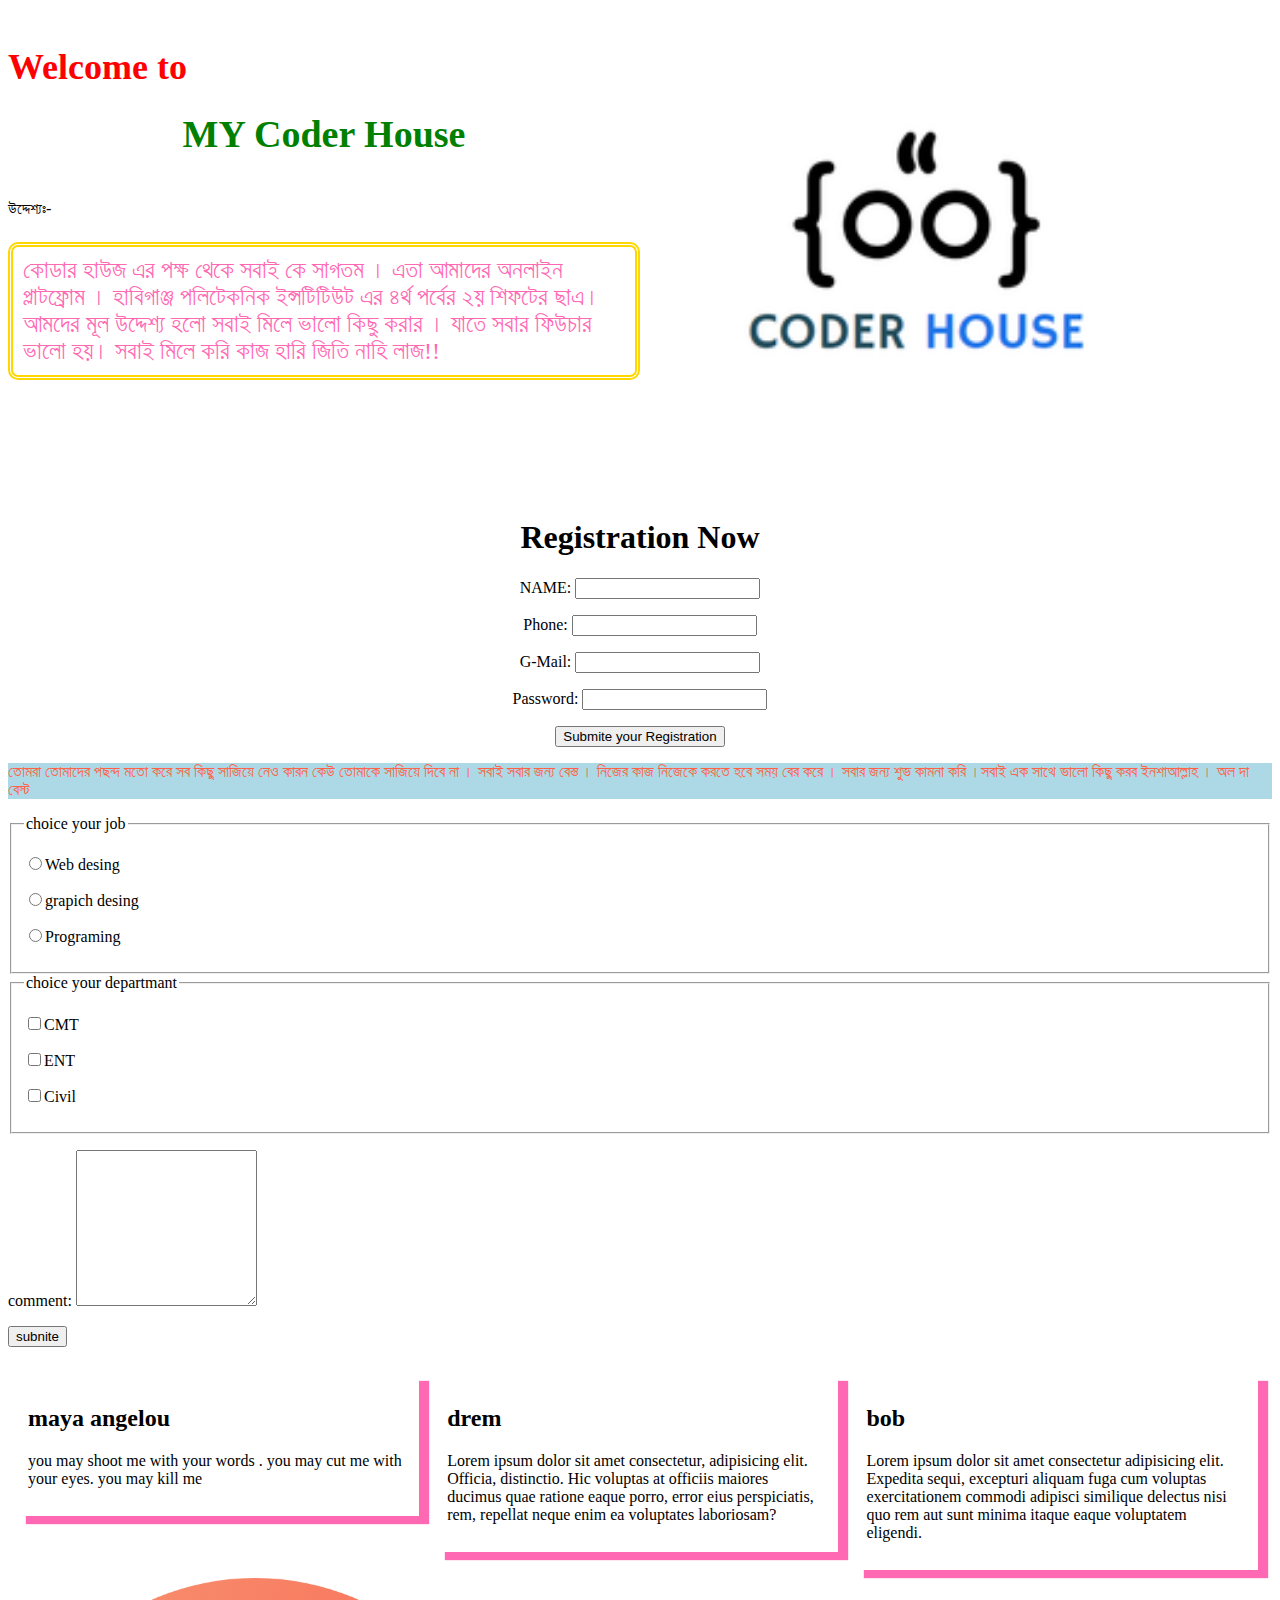
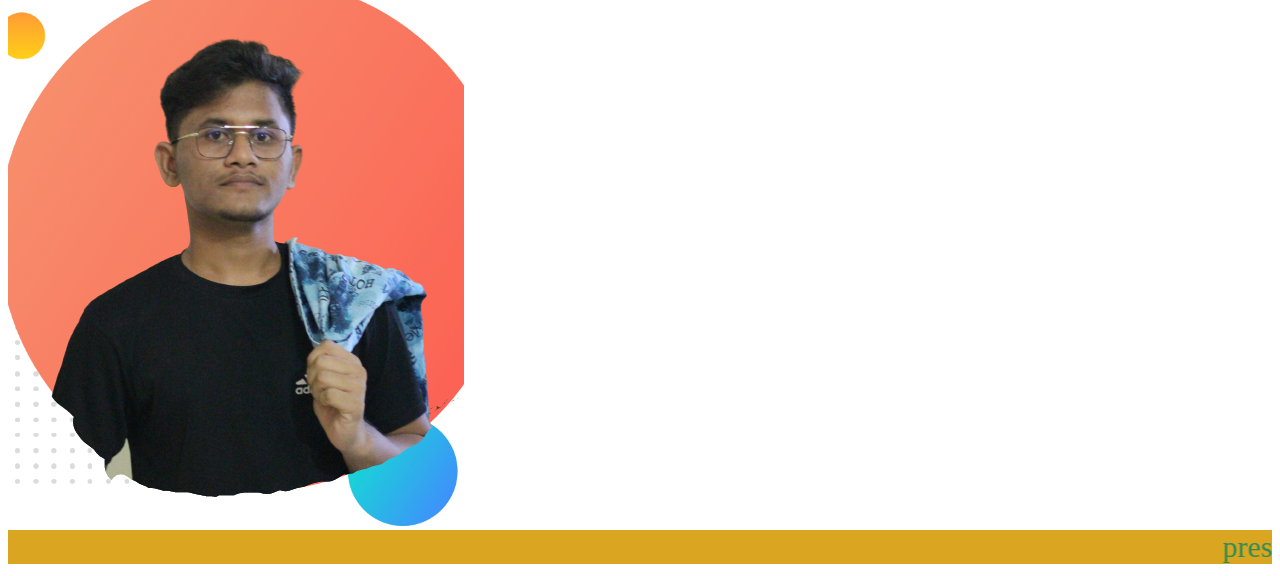
==== index.html @ 47ff38e8 "Initial commit" ====
<!DOCTYPE html>
<html lang="en">
<head>
    <meta charset="UTF-8">
    <meta http-equiv="X-UA-Compatible" content="IE=edge">
    <meta name="viewport" content="width=device-width, initial-scale=1.0">
    <title>new site page </title>
    
    <link rel="shortcut icon" href="logo.png" type="image/x-icon">

    <link rel="stylesheet" href="./style.css">
    <link rel="stylesheet" href="./style2.css">

</head>
<body>
    <section>
        <div class="firsthead">
            <div class="welcome">
                <h1 id="to">Welcome to</h1>
                  <h2 id="my">MY Coder House  </h2>
    
    
    
                <br>
                <p>উদ্দেশ্যঃ-</p>
                
                <p id="detels" >কোডার হাউজ এর পক্ষ থেকে সবাই কে সাগতম । এতা আমাদের অনলাইন প্লাটফ্রোম । হাবিগাঞ্জ পলিটেকনিক ইন্সটিটিউট এর ৪র্থ পর্বের ২য় শিফটের ছাএ। আমদের মূল উদ্দেশ্য হলো সবাই মিলে ভালো কিছু করার । যাতে সবার ফিউচার ভালো হয়।
                সবাই মিলে করি কাজ হারি জিতি নাহি লাজ!!  </p>
    
    
            </div>
        </div>
        <div class="firsthead">
            <img class="pic" src="LOGHO.png" alt="pic">
        </div>
    </section>

    <!-- notun sections regtrision  -->

    <section class="reg">

        <h1 class="now">Registration Now</h1>
        <p>NAME: <input type="text"></p>
        <p>Phone: <input type="number"></p>
        <p>G-Mail: <input type="gmail"></p>
        <p>Password: <input type="password"></p>
        <button type="submit">Submite your Registration</button>

    </section>

    <!-- notun sections -->

    <section>
        <p class="lorem"> তোমরা তোমাদের পছন্দ মতো করে সব কিছু  সাজিয়ে নেও কারন কেউ তোমাকে সাজিয়ে দিবে না । সবাই সবার জন্য বেস্ত । নিজের কাজ নিজেকে করতে হবে সময় বের করে । সবার জন্য শুভ কামনা করি ।সবাই  এক সাথে ভালো কিছু করব ইনশাআল্লাহ । অল দা বেস্ট
             </p>
    </section>
    <fieldset>
        <legend>choice your job</legend>
        <p><label for="web desing "><input type="radio" name="job" id="web desing">Web desing </label></p>
        <p><label for="grapich desing "><input type="radio" name="job" id="grapich desing">grapich desing </label></p>
        <p><label for="programing "><input type="radio" name="job" id="programing ">Programing</label></p>
    </fieldset>
    <fieldset>
        
        <legend>choice your departmant</legend>
        <p><label for="cmt"><input type="checkbox">CMT</label></p>
        <p><label for="ent "><input type="checkbox">ENT</label></p>
        <p><label for="cm"><input type="checkbox">Civil</label></p>
    </fieldset>

    <p><label for="">comment: <textarea name="" id="" cols="20" rows="10"></textarea></label></p>
    <BUtton type="submit">subnite </BUtton> <br><br>
    
    <section class="boxxer">
        <div class="box top ">
            <h2>maya angelou</h2>
            <p>you may shoot me with your words . you may cut me with your eyes. you may kill me  </p>

        </div>

        <div class="box top">
            <h2>drem </h2>
            <p>Lorem ipsum dolor sit amet consectetur, adipisicing elit. Officia, distinctio. Hic voluptas at officiis maiores ducimus quae ratione eaque porro, error eius perspiciatis, rem, repellat neque enim ea voluptates laboriosam?</p>

        </div>

        <div class="box top ">
            <h2>bob</h2>
            <p>Lorem ipsum dolor sit amet consectetur adipisicing elit. Expedita sequi, excepturi aliquam fuga cum voluptas exercitationem commodi adipisci similique delectus nisi quo rem aut sunt minima itaque eaque voluptatem eligendi.</p>
        </div>
        
    </section>

    <br><br><br>

    <section>
        <div>
            <img src="sm.png" alt="">
        </div>
    </section>







   <marquee class="present" behavior="" direction=""> present by coder house admin </marquee>     
</body>
</html>
---- style.css ----
.present{

    background-color: goldenrod;
    color: seagreen;
    font-size: 30px;
}
.box{
    padding: 12px;
    margin: 8px;
    box-shadow: 10px 8px 1px hotpink;
    
    
}
.boxer{
    float: left;
}
.top{
    height: 80%;
    width: 30%;
    float: left;

}
---- style2.css ----
.firsthead{

   height: 50%;
   width: 50%;
   float: left;
   

    
}

#detels{
    border: 5px double gold;
    color: hotpink;
    padding: 10px;
    border-radius: 10px;
    font-size: 24px;
   
}
#to{
    font-size: 36px;
    color: red;
}
#my{
    margin: 10px ;
    font-size: 38px;
    color:green;
    text-align: center;
}
#to:hover{

    color: hotpink;
    background-color: yellowgreen;
    font-size: 40px;
}
.pic{
    height: 100%;
    width: 90%;
  
}
.reg{
    text-align: center;
   
}
.lorem{
    color: tomato;
    background-color: lightblue;
}
.lorem:hover{
    background-color: yellowgreen;
    color: blue;
    font-size: 34px;
}
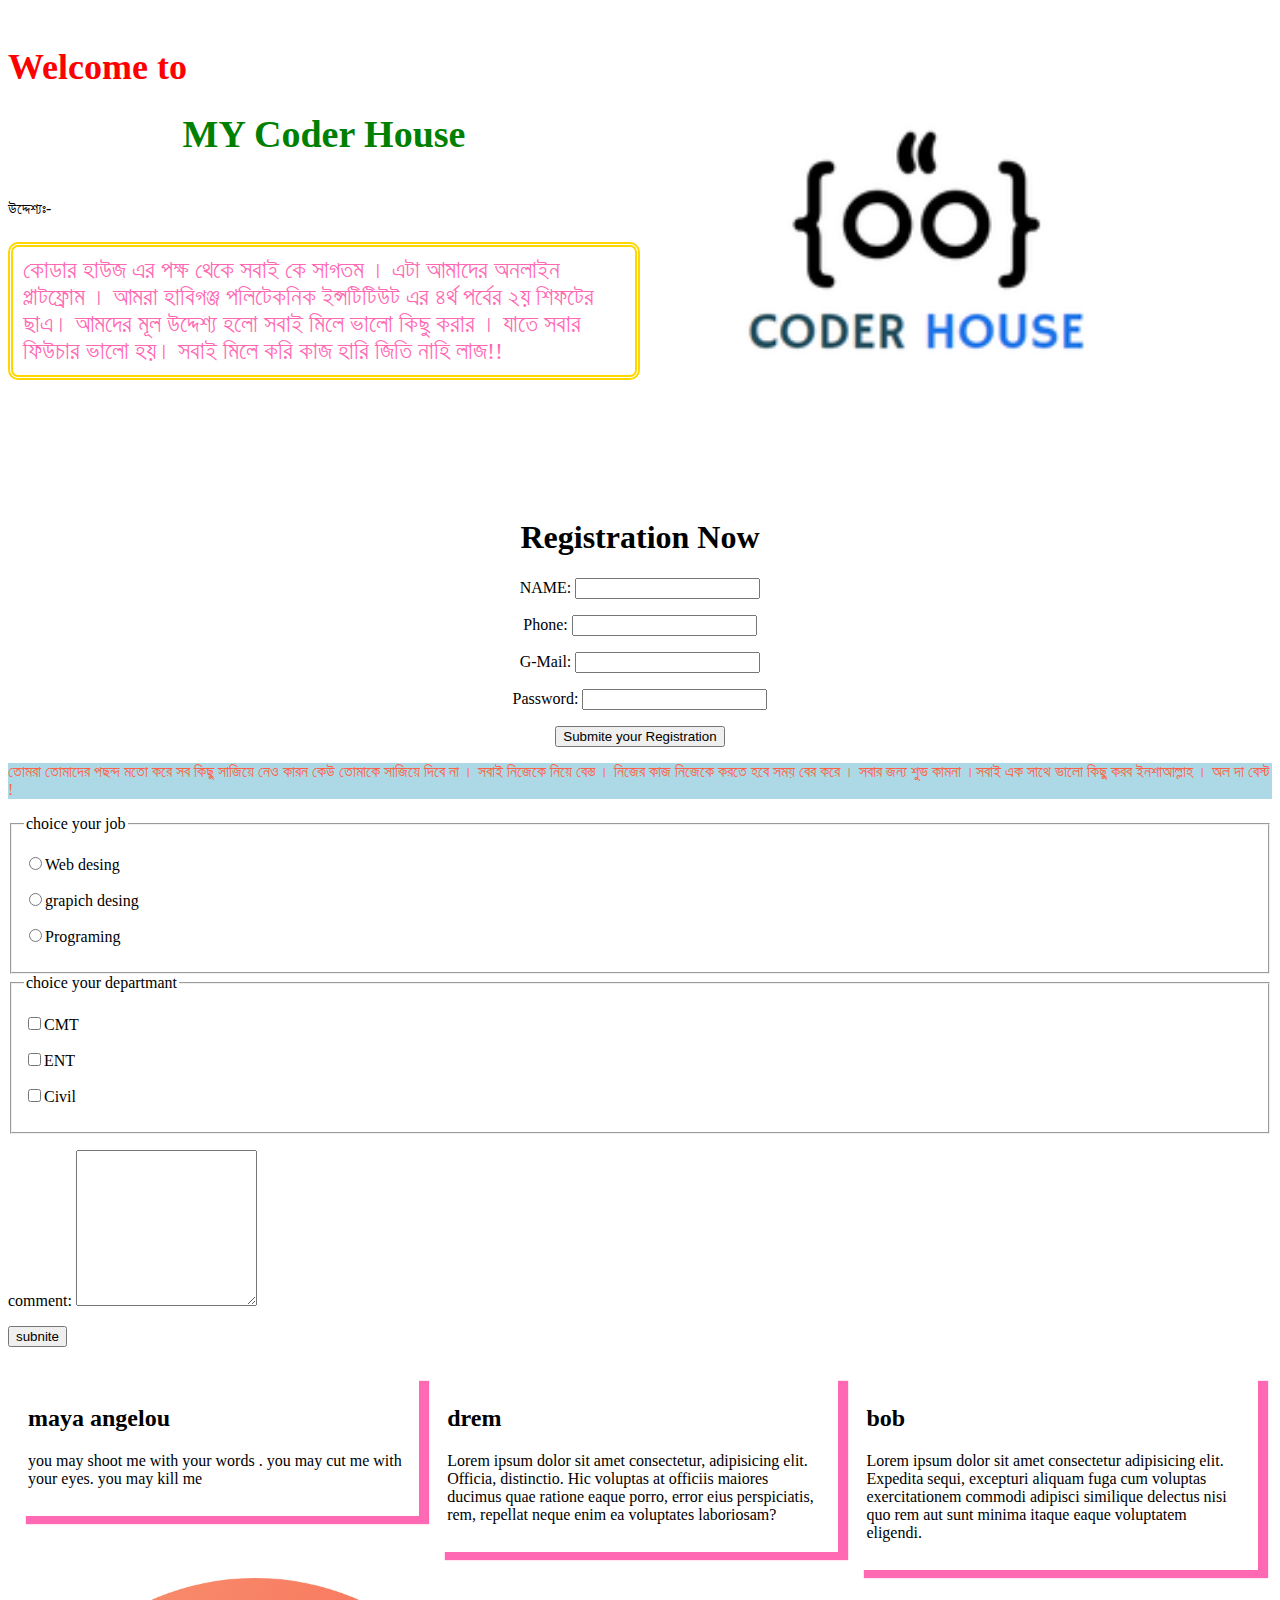
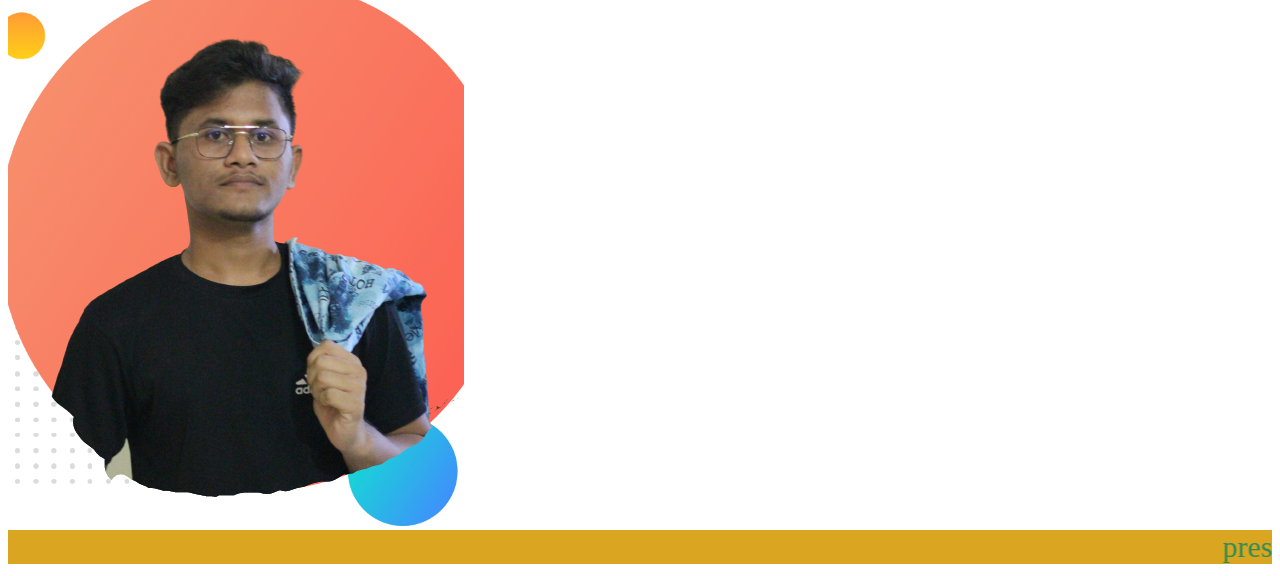
==== commit e411c663: "NEW UPDATED" ====
--- a/index.html
+++ b/index.html
@@ -24,7 +24,7 @@
                 <br>
                 <p>উদ্দেশ্যঃ-</p>
                 
-                <p id="detels" >কোডার হাউজ এর পক্ষ থেকে সবাই কে সাগতম । এতা আমাদের অনলাইন প্লাটফ্রোম । হাবিগাঞ্জ পলিটেকনিক ইন্সটিটিউট এর ৪র্থ পর্বের ২য় শিফটের ছাএ। আমদের মূল উদ্দেশ্য হলো সবাই মিলে ভালো কিছু করার । যাতে সবার ফিউচার ভালো হয়।
+                <p id="detels" >কোডার হাউজ এর পক্ষ থেকে সবাই কে সাগতম । এটা আমাদের অনলাইন প্লাটফ্রোম ।  আমরা হাবিগঞ্জ পলিটেকনিক ইন্সটিটিউট এর ৪র্থ পর্বের ২য় শিফটের ছাএ। আমদের মূল উদ্দেশ্য হলো সবাই মিলে ভালো কিছু করার । যাতে সবার ফিউচার ভালো হয়।
                 সবাই মিলে করি কাজ হারি জিতি নাহি লাজ!!  </p>
     
     
@@ -51,7 +51,7 @@
     <!-- notun sections -->
 
     <section>
-        <p class="lorem"> তোমরা তোমাদের পছন্দ মতো করে সব কিছু  সাজিয়ে নেও কারন কেউ তোমাকে সাজিয়ে দিবে না । সবাই সবার জন্য বেস্ত । নিজের কাজ নিজেকে করতে হবে সময় বের করে । সবার জন্য শুভ কামনা করি ।সবাই  এক সাথে ভালো কিছু করব ইনশাআল্লাহ । অল দা বেস্ট
+        <p class="lorem"> তোমরা তোমাদের পছন্দ মতো করে সব কিছু  সাজিয়ে নেও কারন কেউ তোমাকে সাজিয়ে দিবে না । সবাই নিজেকে নিয়ে বেস্ত । নিজের কাজ নিজেকে করতে হবে সময় বের করে । সবার জন্য শুভ কামনা  ।সবাই  এক সাথে ভালো কিছু করব ইনশাআল্লাহ । অল দা বেস্ট ! 
              </p>
     </section>
     <fieldset>
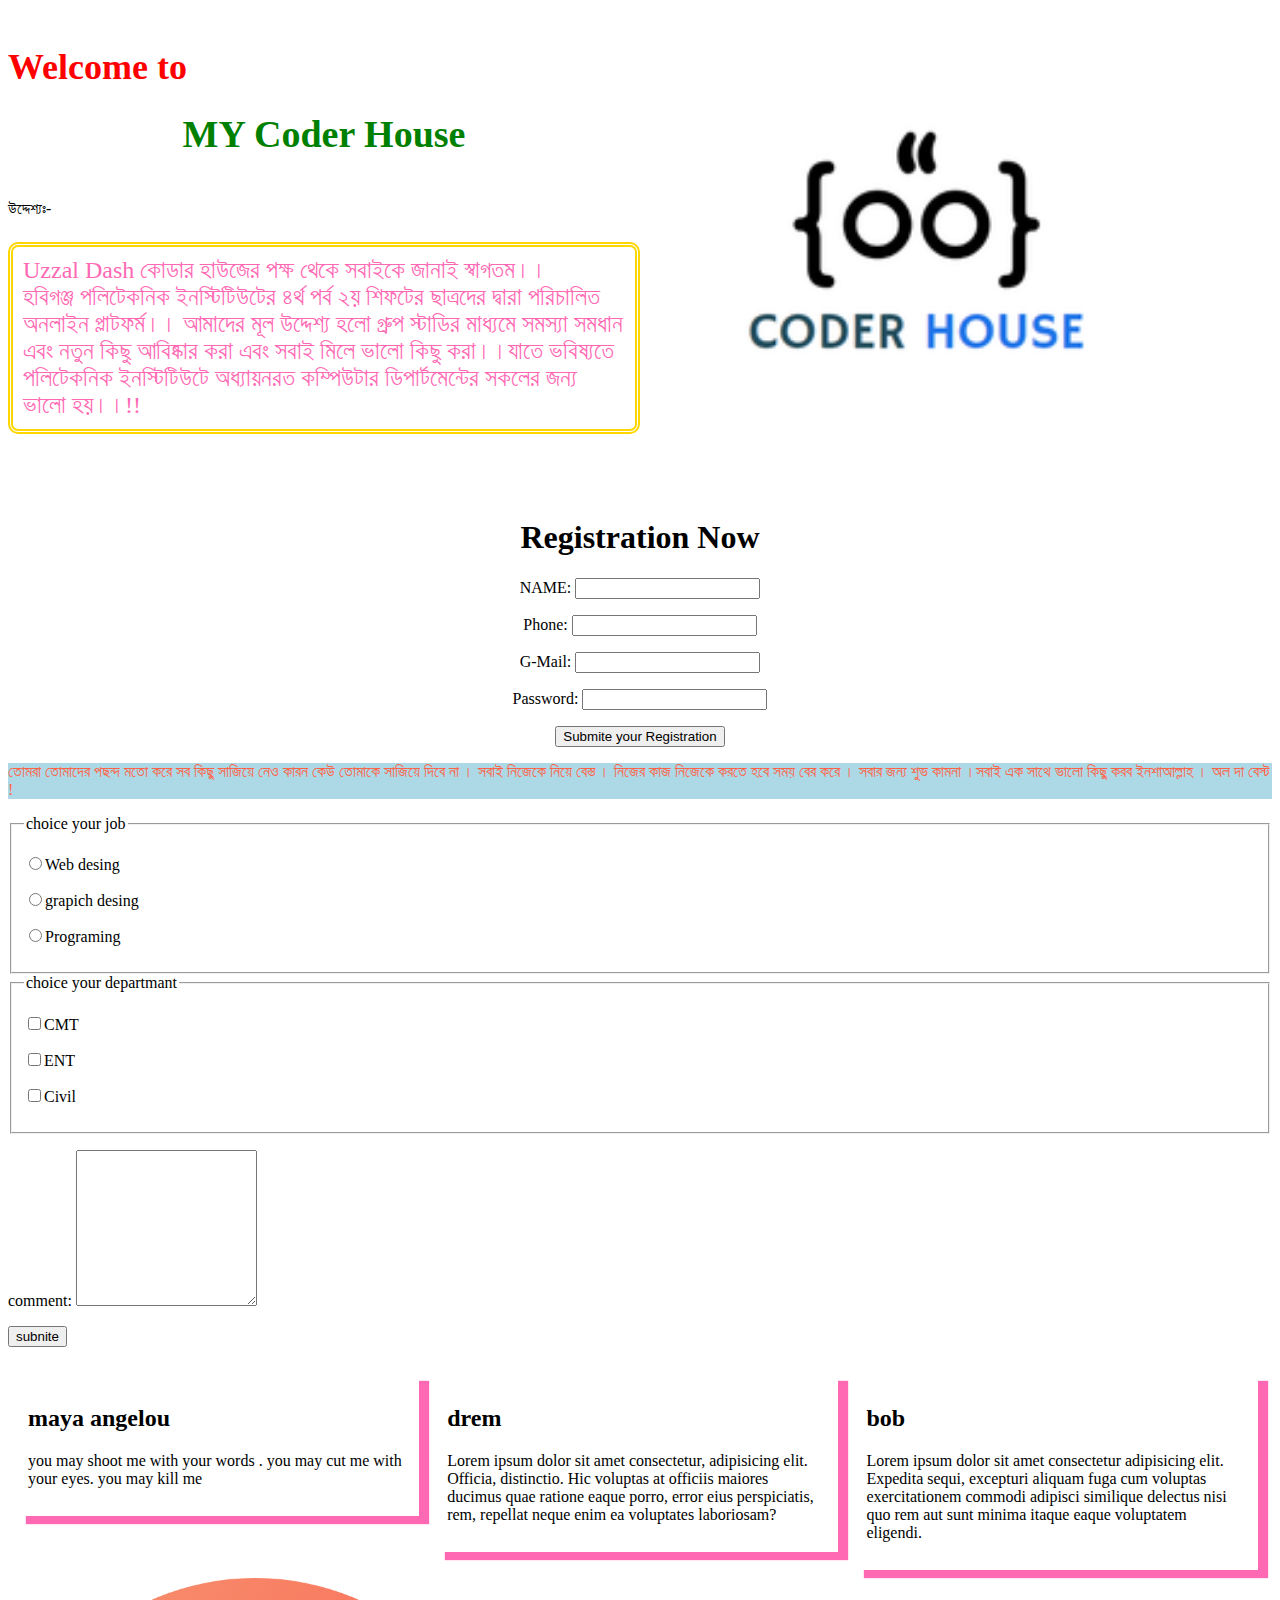
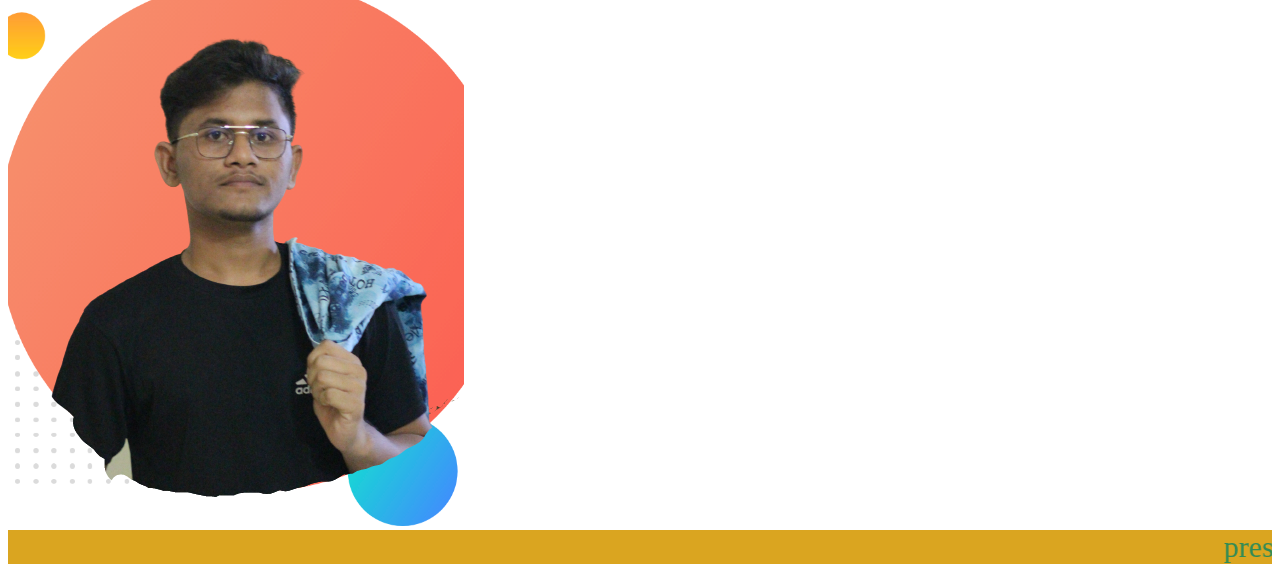
==== commit 9b38fda9: "new" ====
--- a/index.html
+++ b/index.html
@@ -24,8 +24,11 @@
                 <br>
                 <p>উদ্দেশ্যঃ-</p>
                 
-                <p id="detels" >কোডার হাউজ এর পক্ষ থেকে সবাই কে সাগতম । এটা আমাদের অনলাইন প্লাটফ্রোম ।  আমরা হাবিগঞ্জ পলিটেকনিক ইন্সটিটিউট এর ৪র্থ পর্বের ২য় শিফটের ছাএ। আমদের মূল উদ্দেশ্য হলো সবাই মিলে ভালো কিছু করার । যাতে সবার ফিউচার ভালো হয়।
-                সবাই মিলে করি কাজ হারি জিতি নাহি লাজ!!  </p>
+                <p id="detels" > Uzzal Dash
+                    কোডার হাউজের পক্ষ থেকে সবাইকে জানাই স্বাগতম।। <br>
+                     
+                    হবিগঞ্জ পলিটেকনিক ইনস্টিটিউটের ৪র্থ পর্ব ২য় শিফটের ছাত্রদের দ্বারা পরিচালিত অনলাইন প্লাটফর্ম।।
+                    আমাদের মূল উদ্দেশ্য হলো গ্রুপ স্টাডির মাধ্যমে সমস্যা সমধান এবং নতুন কিছু আবিষ্কার করা এবং সবাই মিলে ভালো কিছু করা।।যাতে ভবিষ্যতে পলিটেকনিক ইনস্টিটিউটে অধ্যায়নরত কম্পিউটার ডিপার্টমেন্টের সকলের জন্য ভালো হয়।।!!  </p>
     
     
             </div>
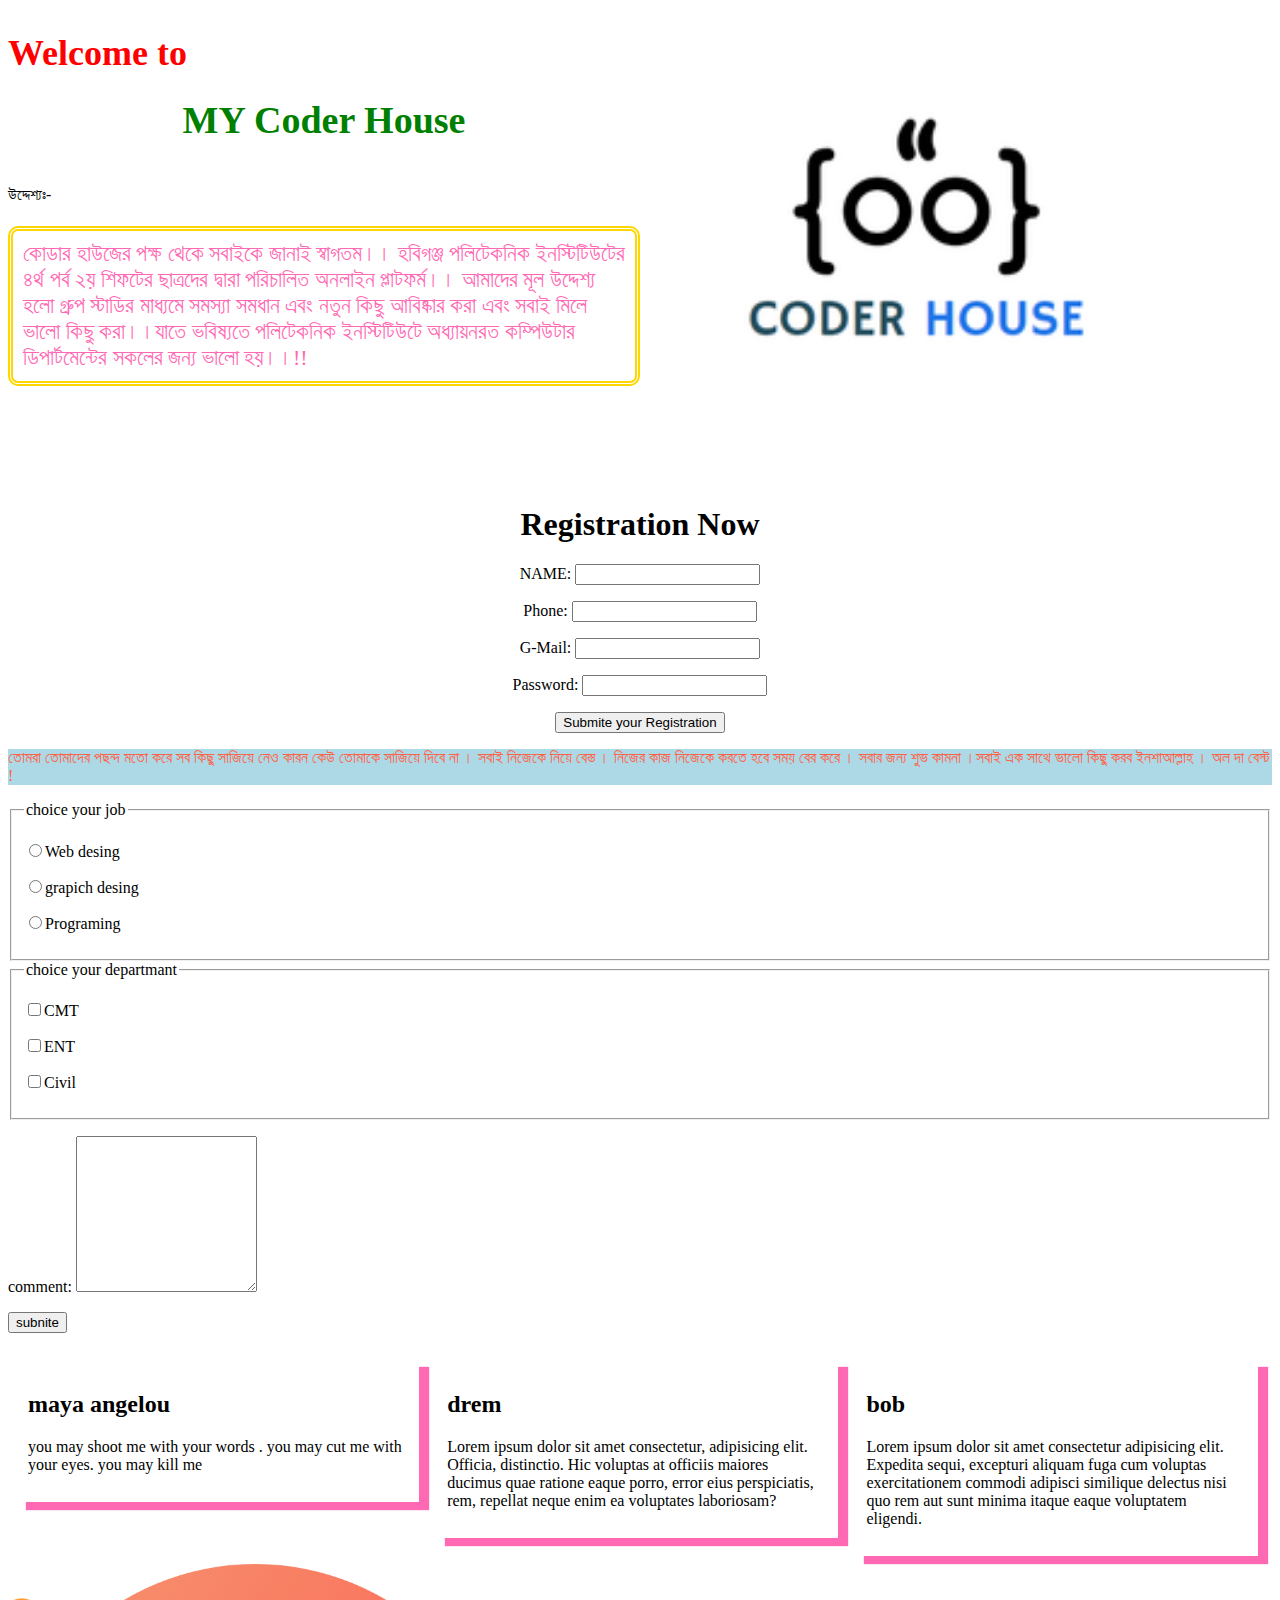
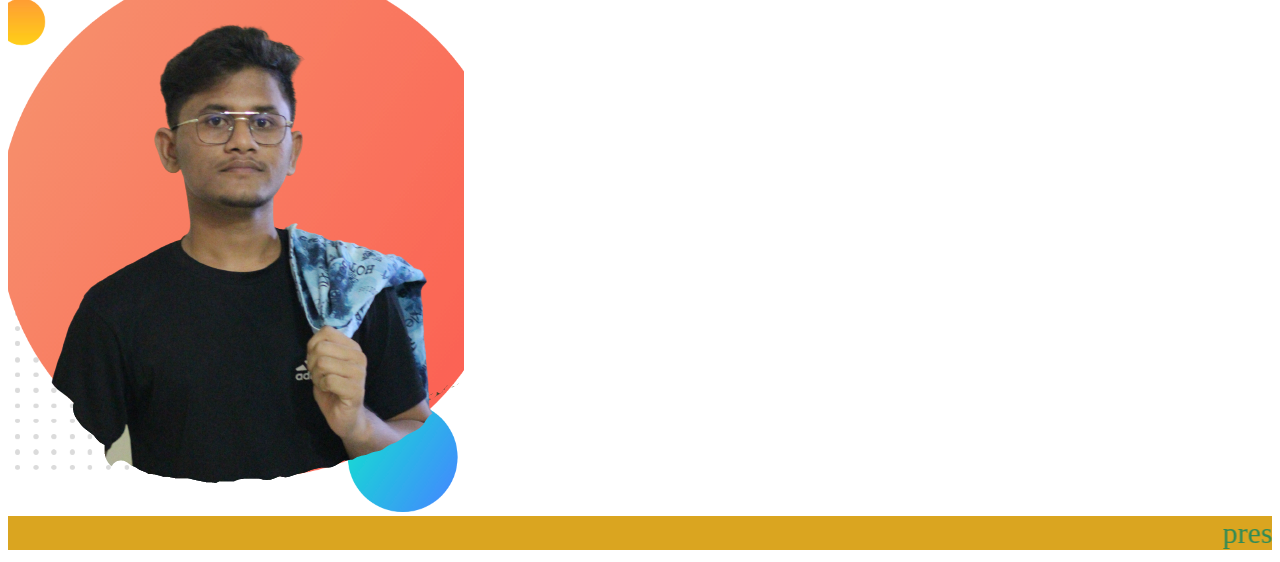
==== commit 8c7227a6: "23.1222" ====
--- a/index.html
+++ b/index.html
@@ -24,8 +24,8 @@
                 <br>
                 <p>উদ্দেশ্যঃ-</p>
                 
-                <p id="detels" > Uzzal Dash
-                    কোডার হাউজের পক্ষ থেকে সবাইকে জানাই স্বাগতম।। <br>
+                <p id="detels" >
+                    কোডার হাউজের পক্ষ থেকে সবাইকে জানাই স্বাগতম।। 
                      
                     হবিগঞ্জ পলিটেকনিক ইনস্টিটিউটের ৪র্থ পর্ব ২য় শিফটের ছাত্রদের দ্বারা পরিচালিত অনলাইন প্লাটফর্ম।।
                     আমাদের মূল উদ্দেশ্য হলো গ্রুপ স্টাডির মাধ্যমে সমস্যা সমধান এবং নতুন কিছু আবিষ্কার করা এবং সবাই মিলে ভালো কিছু করা।।যাতে ভবিষ্যতে পলিটেকনিক ইনস্টিটিউটে অধ্যায়নরত কম্পিউটার ডিপার্টমেন্টের সকলের জন্য ভালো হয়।।!!  </p>
@@ -33,14 +33,17 @@
     
             </div>
         </div>
+
         <div class="firsthead">
             <img class="pic" src="LOGHO.png" alt="pic">
         </div>
     </section>
+    <br><br>
 
     <!-- notun sections regtrision  -->
 
     <section class="reg">
+        <br><br><br>
 
         <h1 class="now">Registration Now</h1>
         <p>NAME: <input type="text"></p>
--- a/style2.css
+++ b/style2.css
@@ -13,7 +13,7 @@
     color: hotpink;
     padding: 10px;
     border-radius: 10px;
-    font-size: 24px;
+    font-size: 22px;
    
 }
 #to{
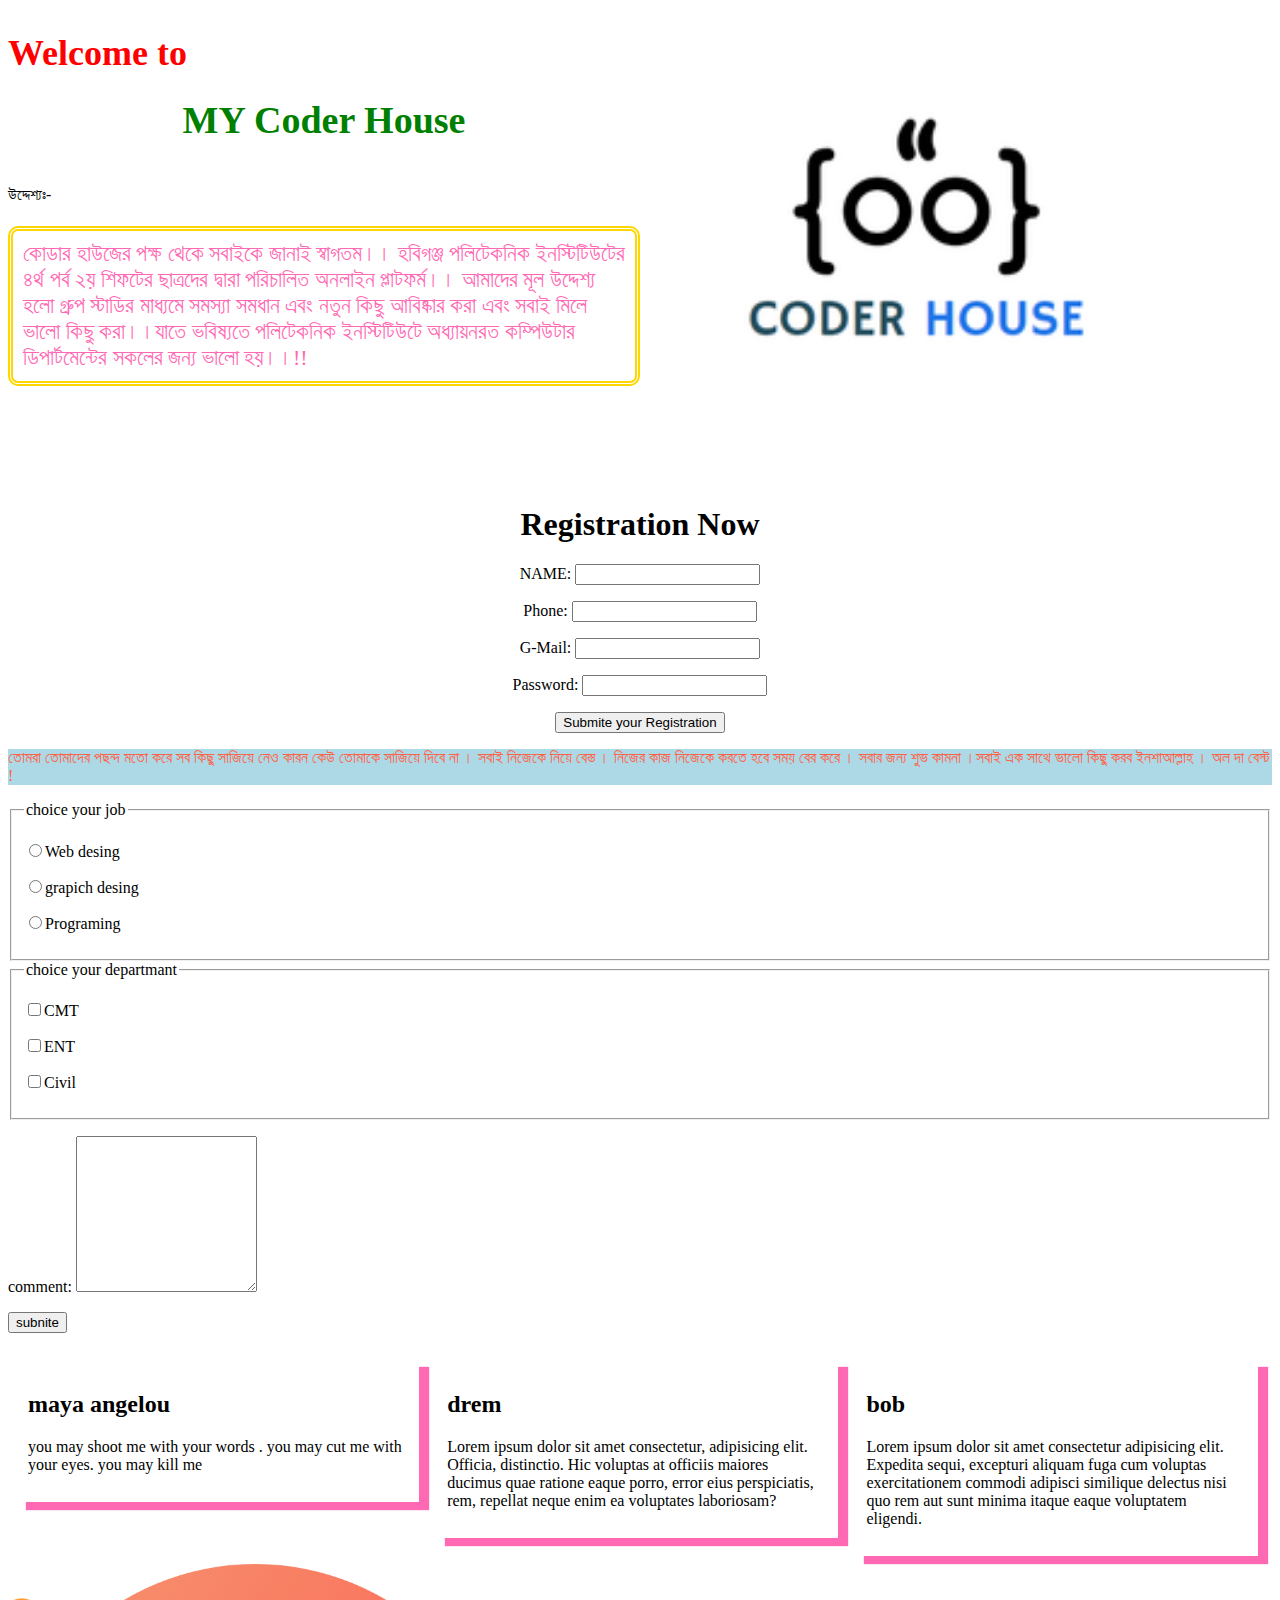
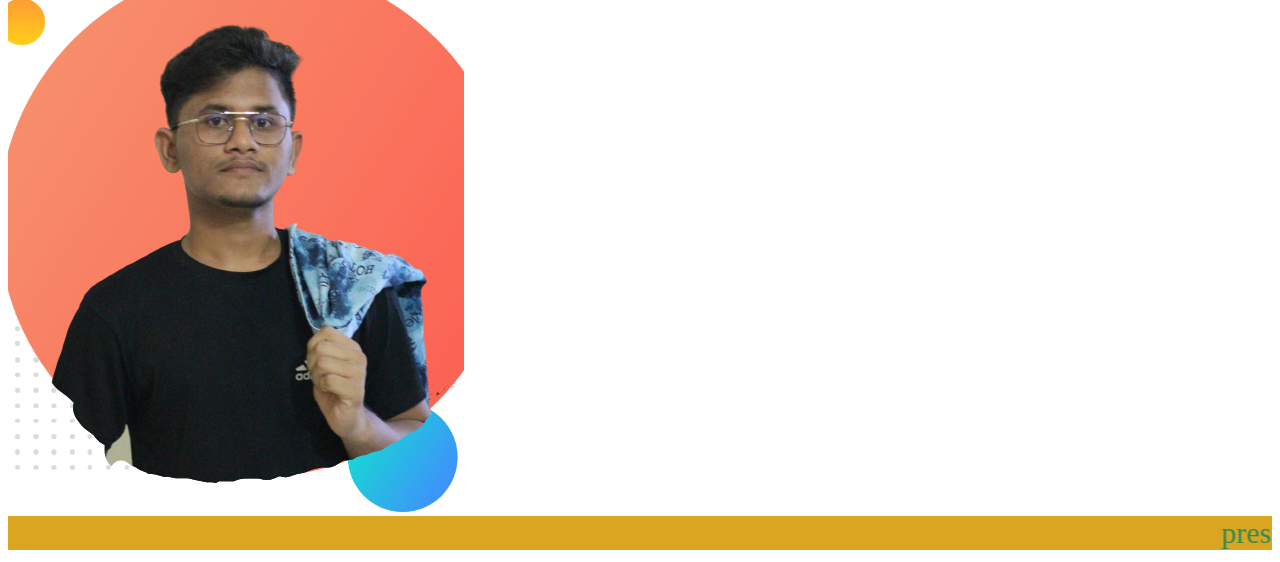
==== commit b24fd30b: "update" ====
--- a/index.html
+++ b/index.html
@@ -26,7 +26,6 @@
                 
                 <p id="detels" >
                     কোডার হাউজের পক্ষ থেকে সবাইকে জানাই স্বাগতম।। 
-                     
                     হবিগঞ্জ পলিটেকনিক ইনস্টিটিউটের ৪র্থ পর্ব ২য় শিফটের ছাত্রদের দ্বারা পরিচালিত অনলাইন প্লাটফর্ম।।
                     আমাদের মূল উদ্দেশ্য হলো গ্রুপ স্টাডির মাধ্যমে সমস্যা সমধান এবং নতুন কিছু আবিষ্কার করা এবং সবাই মিলে ভালো কিছু করা।।যাতে ভবিষ্যতে পলিটেকনিক ইনস্টিটিউটে অধ্যায়নরত কম্পিউটার ডিপার্টমেন্টের সকলের জন্য ভালো হয়।।!!  </p>
     
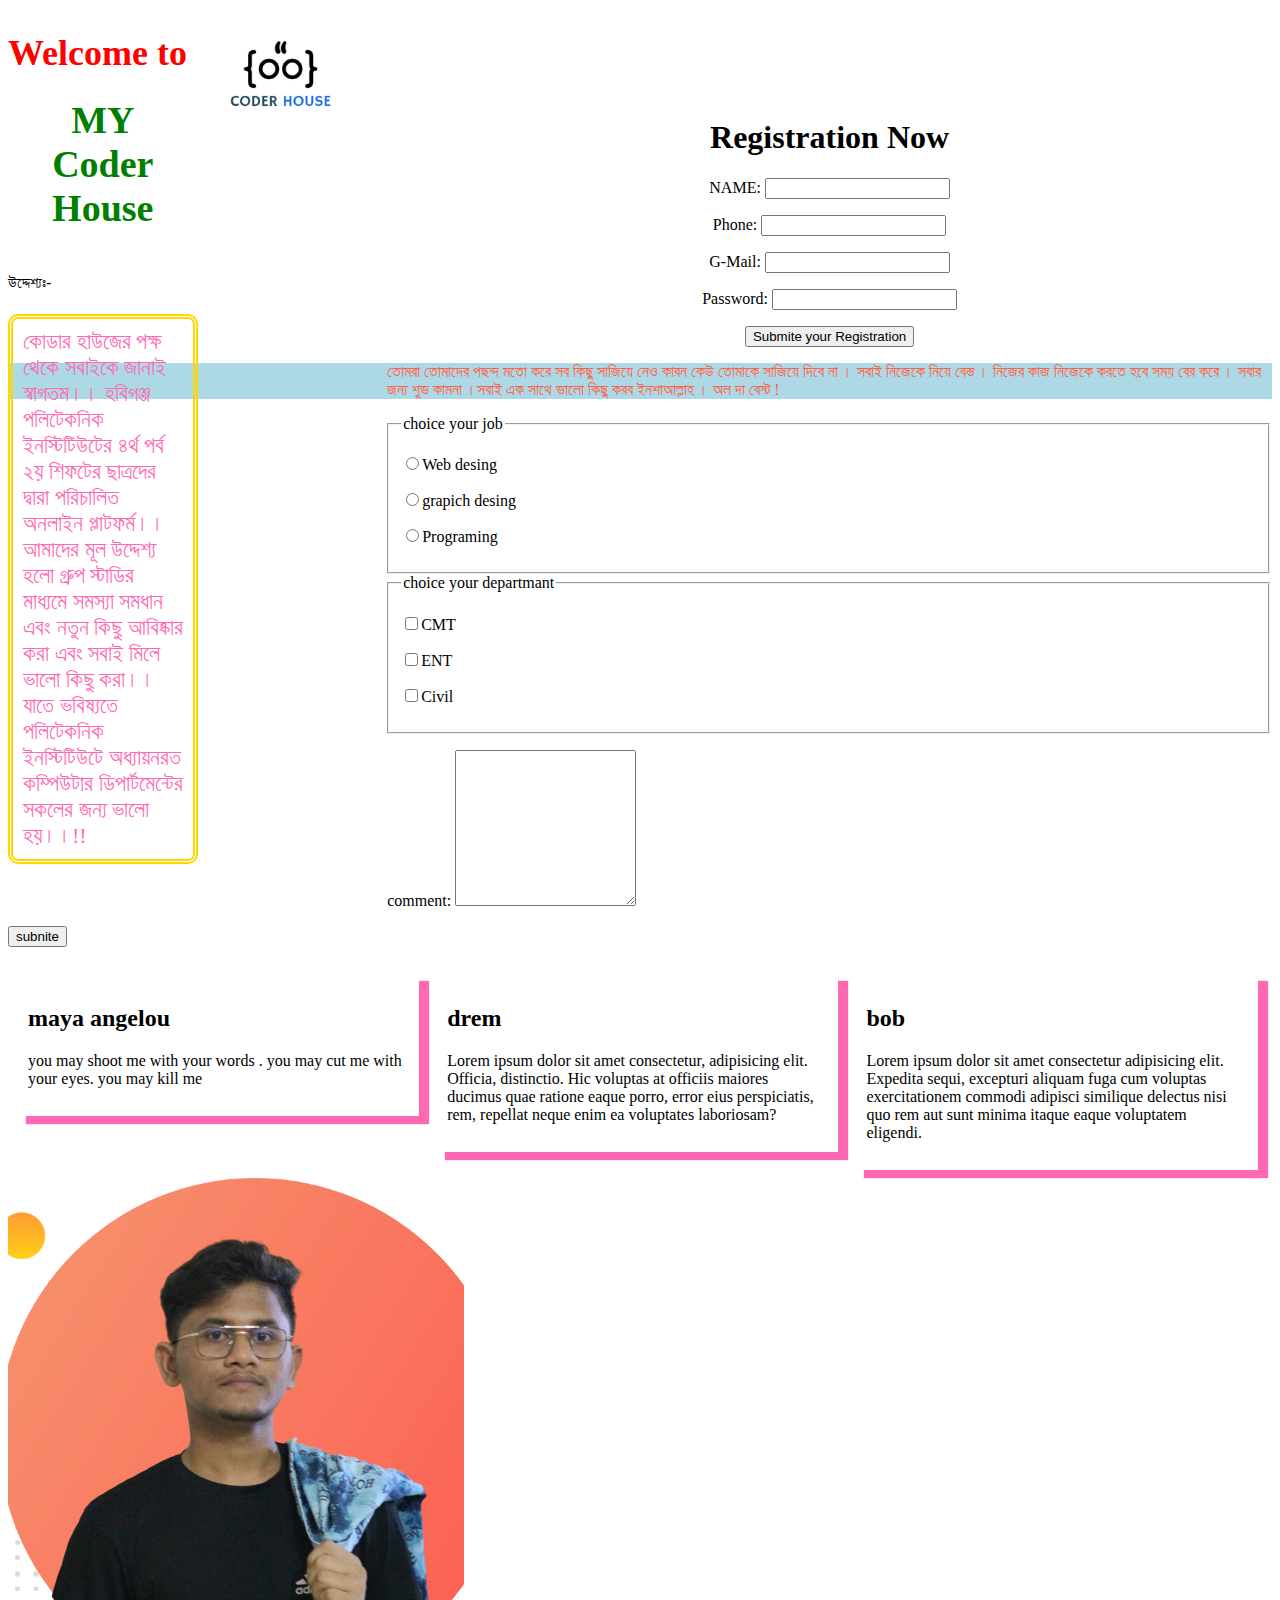
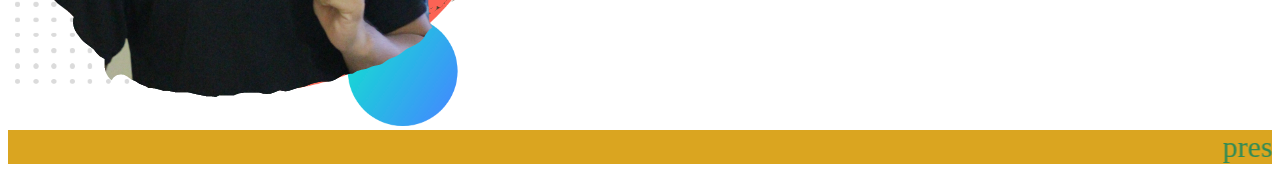
==== commit 46d19b7c: "new" ====
--- a/index.html
+++ b/index.html
@@ -13,7 +13,7 @@
 
 </head>
 <body>
-    <section>
+    <section class="top">
         <div class="firsthead">
             <div class="welcome">
                 <h1 id="to">Welcome to</h1>
--- a/style2.css
+++ b/style2.css
@@ -49,4 +49,7 @@
     background-color: yellowgreen;
     color: blue;
     font-size: 34px;
+}
+.top{
+    background-image: url(top.png);
 }